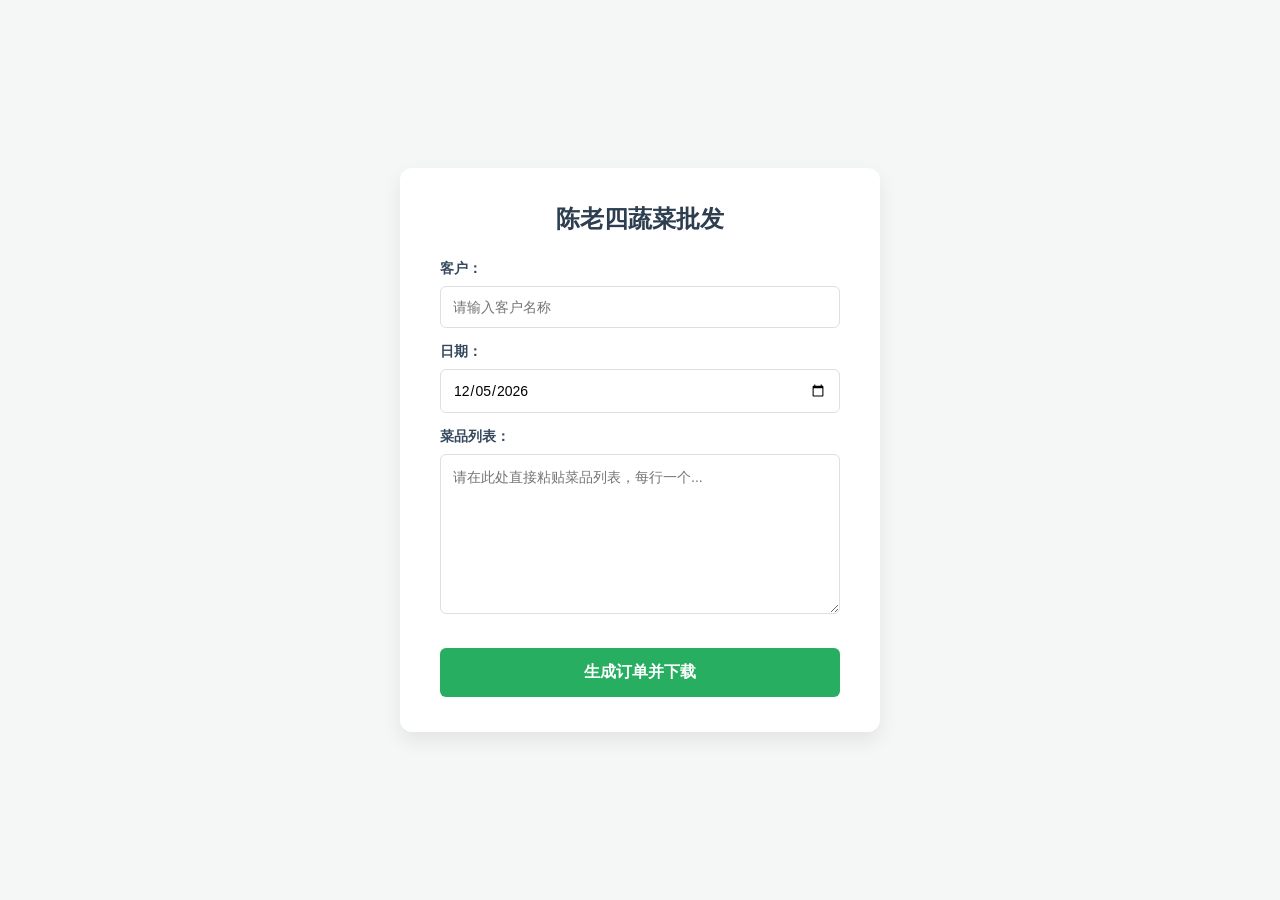
==== vegetable-order/templates/index.html @ 82ea059a "Add files via upload" ====
<!DOCTYPE html>
<html lang="zh-CN">
<head>
    <meta charset="utf-8">
    <title>陈老四蔬菜单</title>
    <link rel="stylesheet" href="/static/style.css">
    <style>
        /* 页面居中与背景美化 */
        body {
            font-family: "Microsoft YaHei", "Segoe UI", Tahoma, sans-serif;
            background-color: #f4f7f6;
            display: flex;
            justify-content: center;
            align-items: center;
            min-height: 100vh;
            margin: 0;
        }
        
        /* 表单容器卡片化设计 */
        .box {
            background: #ffffff;
            padding: 35px 40px;
            border-radius: 12px;
            box-shadow: 0 8px 20px rgba(0,0,0,0.08);
            width: 100%;
            max-width: 400px;
        }

        /* 标题样式 */
        h2 {
            text-align: center;
            color: #2c3e50;
            margin-top: 0;
            margin-bottom: 25px;
            font-size: 24px;
            font-weight: bold;
        }

        /* 表单项布局 */
        .form-group {
            margin-bottom: 15px;
        }

        label {
            font-weight: bold;
            color: #34495e;
            display: block;
            margin-bottom: 8px;
            font-size: 14px;
        }

        /* 输入框与多行文本框统一风格 */
        input[type="text"],
        input[type="date"],
        textarea {
            width: 100%;
            padding: 12px;
            border: 1px solid #dcdfe6;
            border-radius: 6px;
            box-sizing: border-box;
            font-size: 14px;
            font-family: inherit;
            transition: border-color 0.3s ease;
        }

        input[type="text"]:focus,
        input[type="date"]:focus,
        textarea:focus {
            outline: none;
            border-color: #27ae60;
        }

        /* 专门针对粘贴框的设置 */
        textarea {
            resize: vertical;
            min-height: 160px;
            line-height: 1.5;
        }

        /* 提交按钮美化 */
        button[type="submit"] {
            width: 100%;
            background-color: #27ae60;
            color: white;
            border: none;
            padding: 14px;
            font-size: 16px;
            font-weight: bold;
            border-radius: 6px;
            cursor: pointer;
            margin-top: 15px;
            transition: background-color 0.3s ease, transform 0.1s ease;
        }

        button[type="submit"]:hover {
            background-color: #2ecc71;
        }
        
        button[type="submit"]:active {
            transform: translateY(1px);
        }
    </style>
</head>
<body>

<div class="box">
    <h2>陈老四蔬菜批发</h2>
    <form action="/generate" method="post">
        
        <div class="form-group">
            <label for="customer">客户：</label>
            <input type="text" id="customer" name="customer" placeholder="请输入客户名称" required>
        </div>
        
        <div class="form-group">
            <label for="date">日期：</label>
            <input type="date" id="date" name="date" required>
        </div>
        
        <div class="form-group">
            <label for="dishes">菜品列表：</label>
            <textarea id="dishes" name="dishes" placeholder="请在此处直接粘贴菜品列表，每行一个..."></textarea>
        </div>
        
        <button type="submit">生成订单并下载</button>
        
    </form>
</div>

<script>
    // 获取当天的日期并格式化为 YYYY-MM-DD，自动填充到日期输入框中
    const today = new Date();
    // 由于存在时区差异，使用以下方法提取本地日期的 YYYY-MM-DD 格式最准确
    const year = today.getFullYear();
    const month = String(today.getMonth() + 1).padStart(2, '0');
    const day = String(today.getDate()).padStart(2, '0');
    
    document.getElementById('date').value = `${year}-${month}-${day}`;
</script>

</body>
</html>
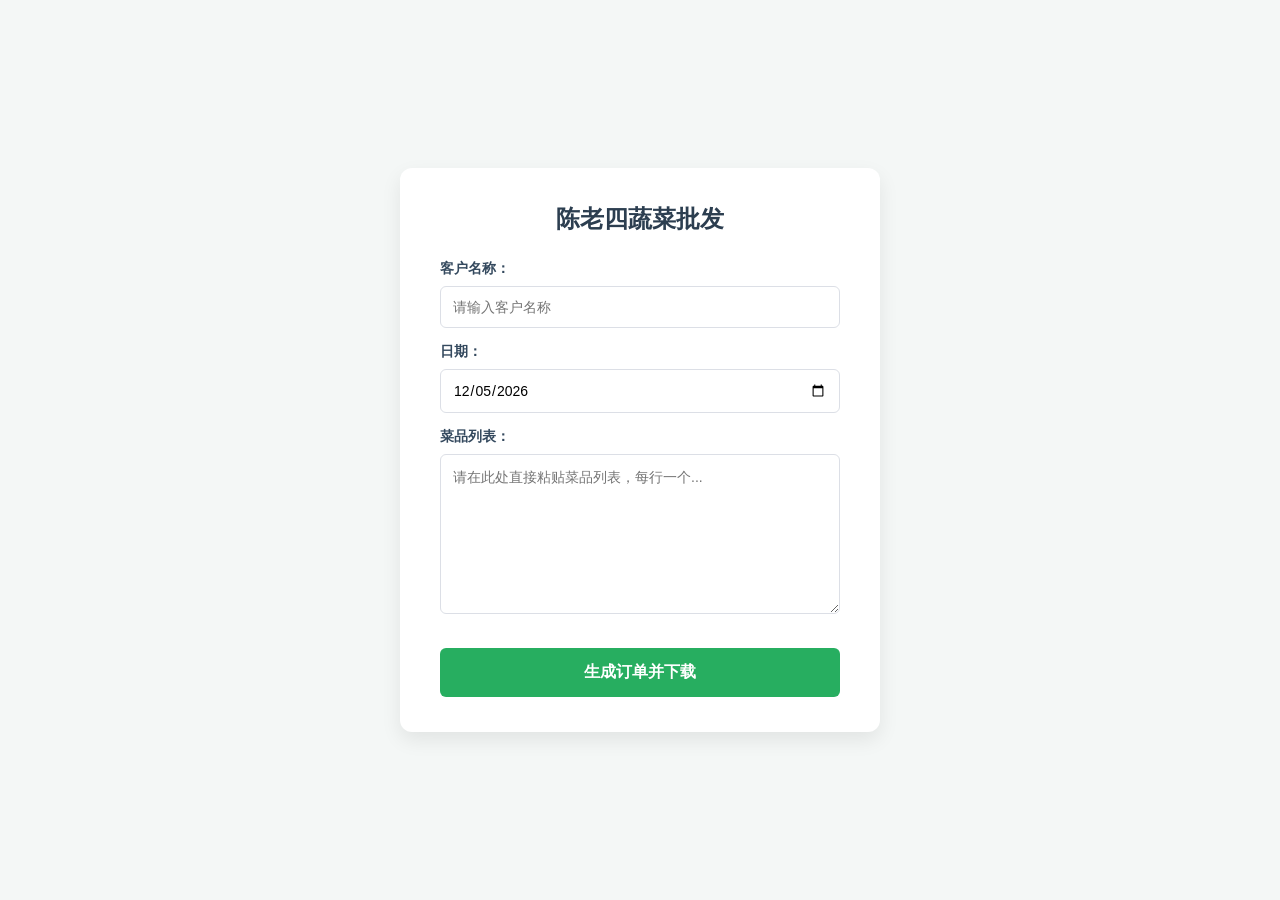
==== commit a1ff1210: "Update index.html" ====
--- a/vegetable-order/templates/index.html
+++ b/vegetable-order/templates/index.html
@@ -108,13 +108,21 @@
     <form action="/generate" method="post">
         
         <div class="form-group">
-            <label for="customer">客户：</label>
-            <input type="text" id="customer" name="customer" placeholder="请输入客户名称" required>
-        </div>
+    <label for="customer">客户名称：</label>
+
+    <input 
+        type="text" 
+        id="customer" 
+        name="customer" 
+        maxlength="6"
+        placeholder="请输入客户名称"
+    >
+</div>
+
         
         <div class="form-group">
             <label for="date">日期：</label>
-            <input type="date" id="date" name="date" required>
+            <input type="date" id="date" name="date">
         </div>
         
         <div class="form-group">
@@ -139,4 +147,4 @@
 </script>
 
 </body>
-</html>+</html>
